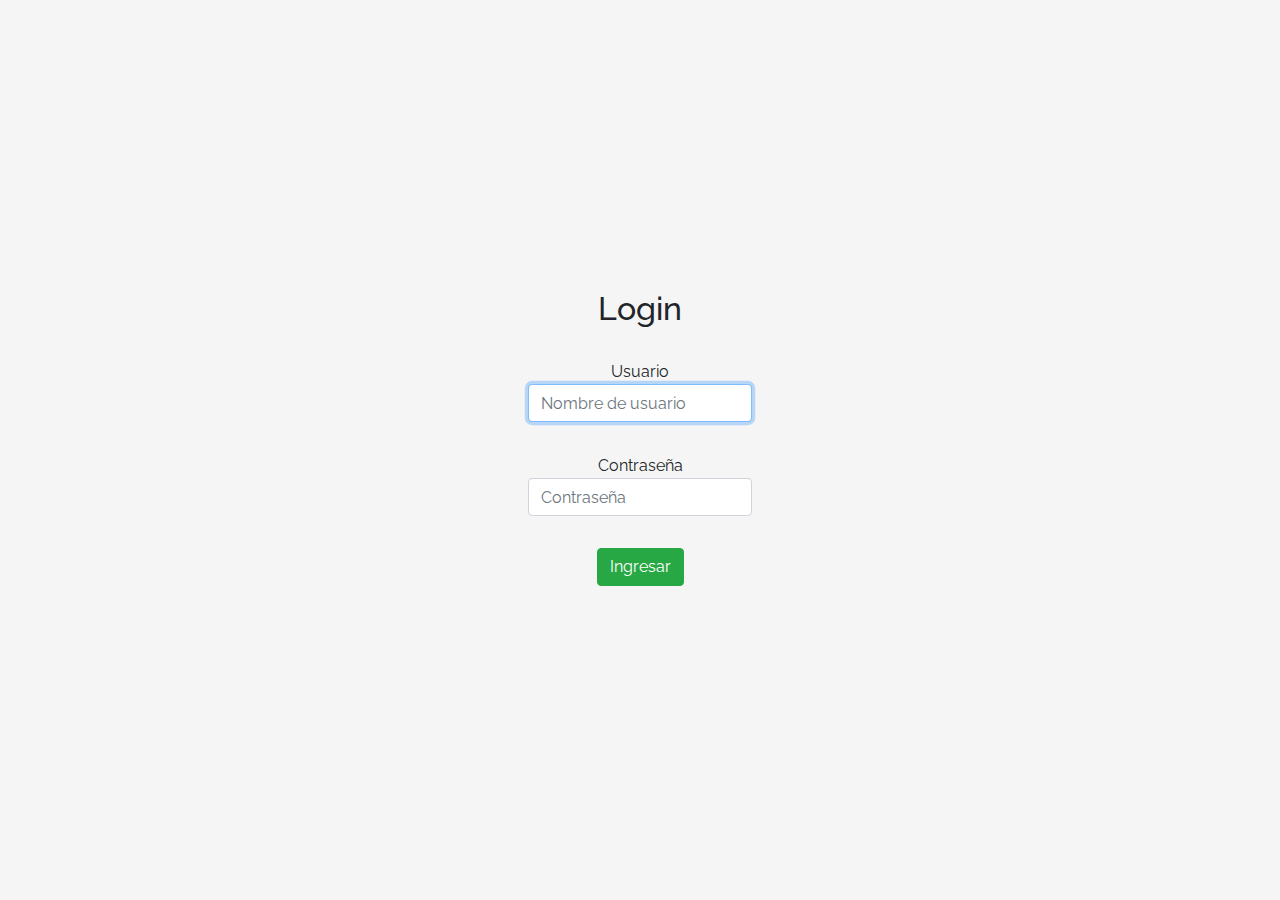
==== index.html @ 3136461a "Login" ====
<!DOCTYPE html>
<!-- saved from url=(0049)https://getbootstrap.com/docs/4.3/examples/album/ -->
<html lang="en">

<head>
  <meta http-equiv="Content-Type" content="text/html; charset=UTF-8">
  <meta name="viewport" content="width=device-width, initial-scale=1, shrink-to-fit=no">
  <meta name="description" content="">
  <title>eMercado - Todo lo que busques está aquí</title>
  <meta name="google-signin-scope" content="profile email">
  <meta name="google-signin-client_id" content="116138794112-2sfkruti4bj886ql6fgln270qlmghf2a.apps.googleusercontent.com">
  <script src="https://apis.google.com/js/platform.js" async defer></script>
  <link rel="canonical" href="https://getbootstrap.com/docs/4.3/examples/album/">
  <link href="https://fonts.googleapis.com/css?family=Raleway:300,300i,400,400i,700,700i,900,900i" rel="stylesheet">
  <!-- Bootstrap core CSS -->
  <link href="css/bootstrap.min.css" rel="stylesheet">
  <link href="css/styles.css" rel="stylesheet">
  <script src="./js/login.js"></script>
  <style>
    html, body{
      height: 100%;
    }

    body {
      display: -ms-flexbox;
      display: flex;
      -ms-flex-align: center;
      align-items: center;
      padding-top: 40px;
      padding-bottom: 40px;
      background-color: #f5f5f5;
    }

    .g-signin2{
      margin-left: 30%;
      margin-right: -70%;
    }

    .signin {
      width: 100%;
      max-width: 330px;
      padding: 15px;
      margin: auto;
    }
  </style>
</head>

<body class="text-center">
  <div class="container p-5">
    <div class="form-group text-center signin" id="login">
      <h2>Login</h2>
      <label class="p-4">Usuario <input type="text" id="username" class="form-control" placeholder="Nombre de usuario" autofocus></label><br>
      <label>Contraseña <input type="password" id="password" class="form-control" placeholder="Contraseña" required></label><br>
      <div class="g-signin2" data-onsuccess="onSignIn" data-theme="dark"></div>
      <input type="submit" class="btn btn-success m-4" value="Ingresar" id="ingresar">
    </div>
  </div>
</body>
</html>
---- css/styles.css ----
.jumbotron, .card-body, .container, .site-header{
    font-family: 'Raleway', serif !important;
}

.jumbotron .display-4{
    font-weight: bold;
}

.jumbotron {
  height: 50vh;
  padding: 5em inherit;
  margin-bottom: 0;
  background-color: #53C0FB;
  background: url('../img/cover_back.png');
  background-size: cover;
  background-position: center;
  background-repeat: no-repeat;
  color: black;
  font-weight: bold;
}

@media (min-width: 768px) {
  .jumbotron {
    padding-top: 6rem;
    padding-bottom: 6rem;
  }
}

.jumbotron p:last-child {
  margin-bottom: 0;
}

.jumbotron-heading {
  font-weight: 300;
}

.jumbotron .container {
  max-width: 40rem;
  background-color: rgba(255, 255, 255, 0.5);
  border-radius: 10px;
  text-shadow: 1px 1px 2px grey;
}

.jumbotron .lead{
  font-size: 38px;
}

footer {
  padding-top: 3rem;
  padding-bottom: 3rem;
}

footer p {
  margin-bottom: .25rem;
}

.site-header a {
  color: white;
  transition: ease-in-out color .15s;
}

.light-text {
  color: white;
}

.site-header .dropdown-menu a {
  color: black;
}

.dropzone{
  border: 2px dashed #0087F7;
  border-radius: 5px;
  background: white;
}

.alert{
  position: fixed;
  top:80px;
  width: 50%;
  left: 50%;
  transform: translate(-50%, 0);
}

.lds-ring {
  display: inline-block;
  position: relative;
  width: 64px;
  height: 64px;
  top:50%;
  left: 50%;
}
.lds-ring div {
  box-sizing: border-box;
  display: block;
  position: absolute;
  width: 51px;
  height: 51px;
  margin: 6px;
  border: 6px solid #fff;
  border-radius: 50%;
  animation: lds-ring 1.2s cubic-bezier(0.5, 0, 0.5, 1) infinite;
  border-color: #fff transparent transparent transparent;
}
.lds-ring div:nth-child(1) {
  animation-delay: -0.45s;
}
.lds-ring div:nth-child(2) {
  animation-delay: -0.3s;
}
.lds-ring div:nth-child(3) {
  animation-delay: -0.15s;
}
@keyframes lds-ring {
  0% {
    transform: rotate(0deg);
  }
  100% {
    transform: rotate(360deg);
  }
}

#spinner-wrapper{
  position: fixed;
  background-color: rgba(0,0,0,0.5);
  width:100%;
  height: 100%;
  top:0;
  left:0;
  z-index: 1021;
  display: none;
}

a.custom-card,
a.custom-card:hover {
  color: inherit;
  text-decoration: inherit;
}

.checked {
  color: orange;
}
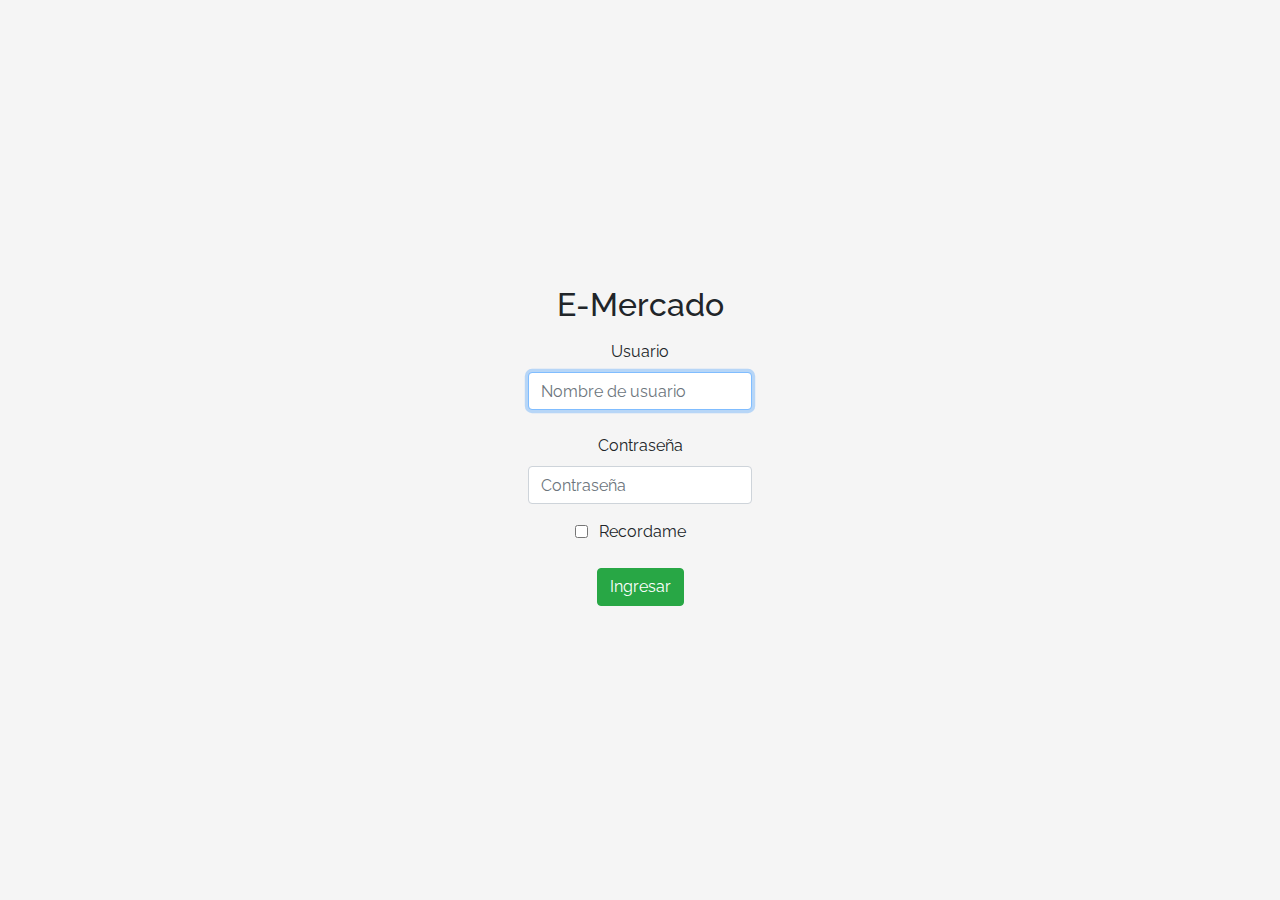
==== commit ca831af3: "OAuth condicional" ====
--- a/index.html
+++ b/index.html
@@ -8,14 +8,12 @@
   <meta name="description" content="">
   <title>eMercado - Todo lo que busques está aquí</title>
   <meta name="google-signin-scope" content="profile email">
-  <meta name="google-signin-client_id" content="116138794112-2sfkruti4bj886ql6fgln270qlmghf2a.apps.googleusercontent.com">
-  <script src="https://apis.google.com/js/platform.js" async defer></script>
+  <meta name="google-signin-client_id" content="396076528800-9ir8sec0enshl66i0e0e41oq8r5q77fm.apps.googleusercontent.com">
   <link rel="canonical" href="https://getbootstrap.com/docs/4.3/examples/album/">
   <link href="https://fonts.googleapis.com/css?family=Raleway:300,300i,400,400i,700,700i,900,900i" rel="stylesheet">
   <!-- Bootstrap core CSS -->
   <link href="css/bootstrap.min.css" rel="stylesheet">
   <link href="css/styles.css" rel="stylesheet">
-  <script src="./js/login.js"></script>
   <style>
     html, body{
       height: 100%;
@@ -48,12 +46,17 @@
 <body class="text-center">
   <div class="container p-5">
     <div class="form-group text-center signin" id="login">
-      <h2>Login</h2>
-      <label class="p-4">Usuario <input type="text" id="username" class="form-control" placeholder="Nombre de usuario" autofocus></label><br>
-      <label>Contraseña <input type="password" id="password" class="form-control" placeholder="Contraseña" required></label><br>
-      <div class="g-signin2" data-onsuccess="onSignIn" data-theme="dark"></div>
-      <input type="submit" class="btn btn-success m-4" value="Ingresar" id="ingresar">
+      <h2>E-Mercado</h2>
+      <label class="py-2">Usuario <input type="text" id="username" class="form-control my-2" placeholder="Nombre de usuario" autofocus></label><br>
+      <label>Contraseña <input type="password" id="password" class="form-control my-2" placeholder="Contraseña" required></label><br>
+      <label class="form-check-label" for="flexCheckDefault"></label><input class="form-check-input" type="checkbox" value="" id="flexCheckDefault">
+      Recordame</label>
+      <div class="g-signin2 my-3" data-onsuccess="onSignIn" data-theme="light"></div>
+      <input type="submit" class="btn btn-success m-2" value="Ingresar" id="ingresar">
     </div>
   </div>
 </body>
+<script src="./js/login.js"></script>
+<script src="./js/OAuth.js"></script>
+<script src="https://apis.google.com/js/platform.js?onload=onLoad" async defer></script>
 </html>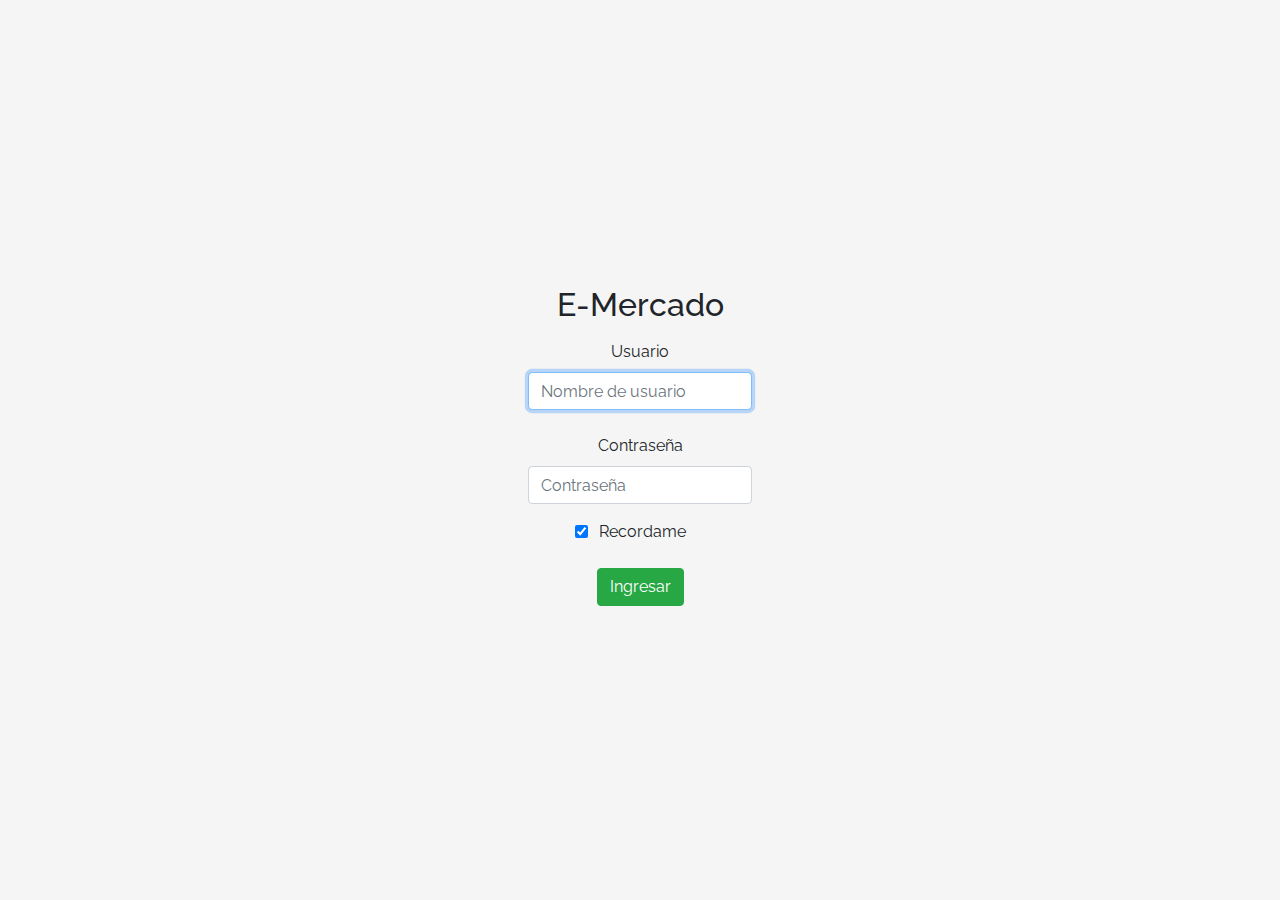
==== commit 5c967ce1: "fixing some errors from profile data and setting gapi data in profile" ====
--- a/index.html
+++ b/index.html
@@ -8,6 +8,7 @@
   <meta name="description" content="">
   <title>eMercado - Todo lo que busques está aquí</title>
   <meta name="google-signin-scope" content="profile email">
+  <link href="css/font-awesome.min.css" rel="stylesheet">
   <meta name="google-signin-client_id" content="396076528800-9ir8sec0enshl66i0e0e41oq8r5q77fm.apps.googleusercontent.com">
   <link rel="canonical" href="https://getbootstrap.com/docs/4.3/examples/album/">
   <link href="https://fonts.googleapis.com/css?family=Raleway:300,300i,400,400i,700,700i,900,900i" rel="stylesheet">
@@ -18,7 +19,7 @@
     html, body{
       height: 100%;
     }
-
+    
     body {
       display: -ms-flexbox;
       display: flex;
@@ -49,7 +50,7 @@
       <h2>E-Mercado</h2>
       <label class="py-2">Usuario <input type="text" id="username" class="form-control my-2" placeholder="Nombre de usuario" autofocus></label><br>
       <label>Contraseña <input type="password" id="password" class="form-control my-2" placeholder="Contraseña" required></label><br>
-      <label class="form-check-label" for="flexCheckDefault"></label><input class="form-check-input" type="checkbox" value="" id="flexCheckDefault">
+      <label class="form-check-label" for="flexCheckDefault"></label><input class="form-check-input" type="checkbox" value="" id="flexCheckDefault" checked>
       Recordame</label>
       <div class="g-signin2 my-3" data-onsuccess="onSignIn" data-theme="light"></div>
       <input type="submit" class="btn btn-success m-2" value="Ingresar" id="ingresar">
@@ -57,6 +58,7 @@
   </div>
 </body>
 <script src="./js/login.js"></script>
+<script src="./js/init.js"></script>
 <script src="./js/OAuth.js"></script>
 <script src="https://apis.google.com/js/platform.js?onload=onLoad" async defer></script>
 </html>--- a/css/styles.css
+++ b/css/styles.css
@@ -138,4 +138,22 @@
 
 .checked {
   color: orange;
+}
+
+.rate label{
+  cursor: pointer;
+}
+.rate input {
+position: absolute;
+top: -100px;
+}
+.rate label {
+float: right;
+color: #c1b8b8;
+font-size: 30px; 
+}
+.rate label:hover,
+.rate label:hover ~ label,
+.rate input:checked ~ label {
+color:orange;
 }